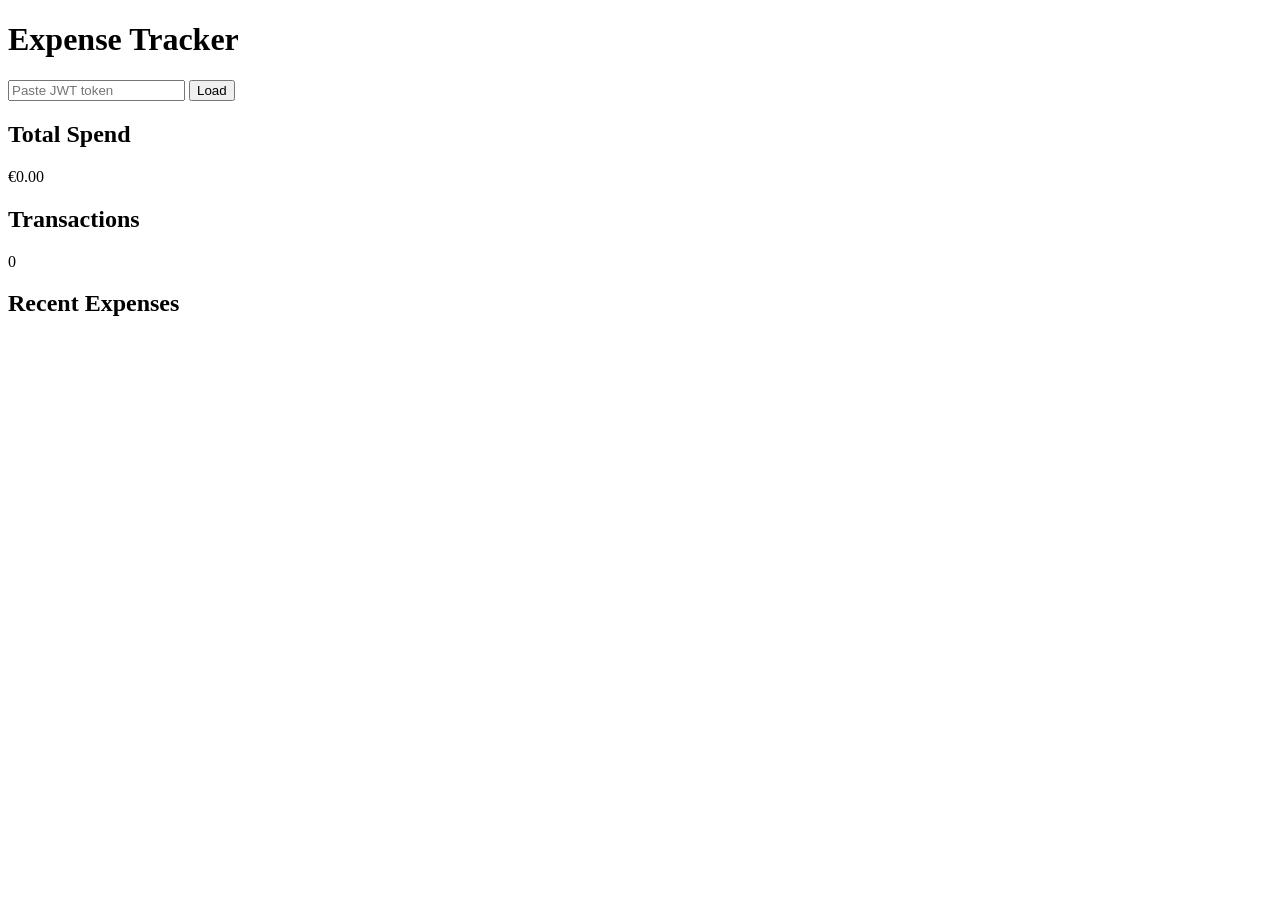
==== app/static/index.html @ 7efdbca9 "feat: add dashboard and seed/smoke scripts" ====
<!doctype html>
<html lang="en">
  <head>
    <meta charset="UTF-8" />
    <meta name="viewport" content="width=device-width, initial-scale=1.0" />
    <title>Expense Tracker Dashboard</title>
    <link rel="stylesheet" href="/dashboard/styles.css" />
  </head>
  <body>
    <header>
      <h1>Expense Tracker</h1>
      <div class="auth">
        <input id="token" type="password" placeholder="Paste JWT token" />
        <button id="load">Load</button>
      </div>
    </header>

    <main>
      <section class="summary">
        <div>
          <h2>Total Spend</h2>
          <p id="total">€0.00</p>
        </div>
        <div>
          <h2>Transactions</h2>
          <p id="count">0</p>
        </div>
      </section>

      <section class="list">
        <h2>Recent Expenses</h2>
        <div id="rows"></div>
      </section>
    </main>

    <script src="/dashboard/app.js"></script>
  </body>
</html>
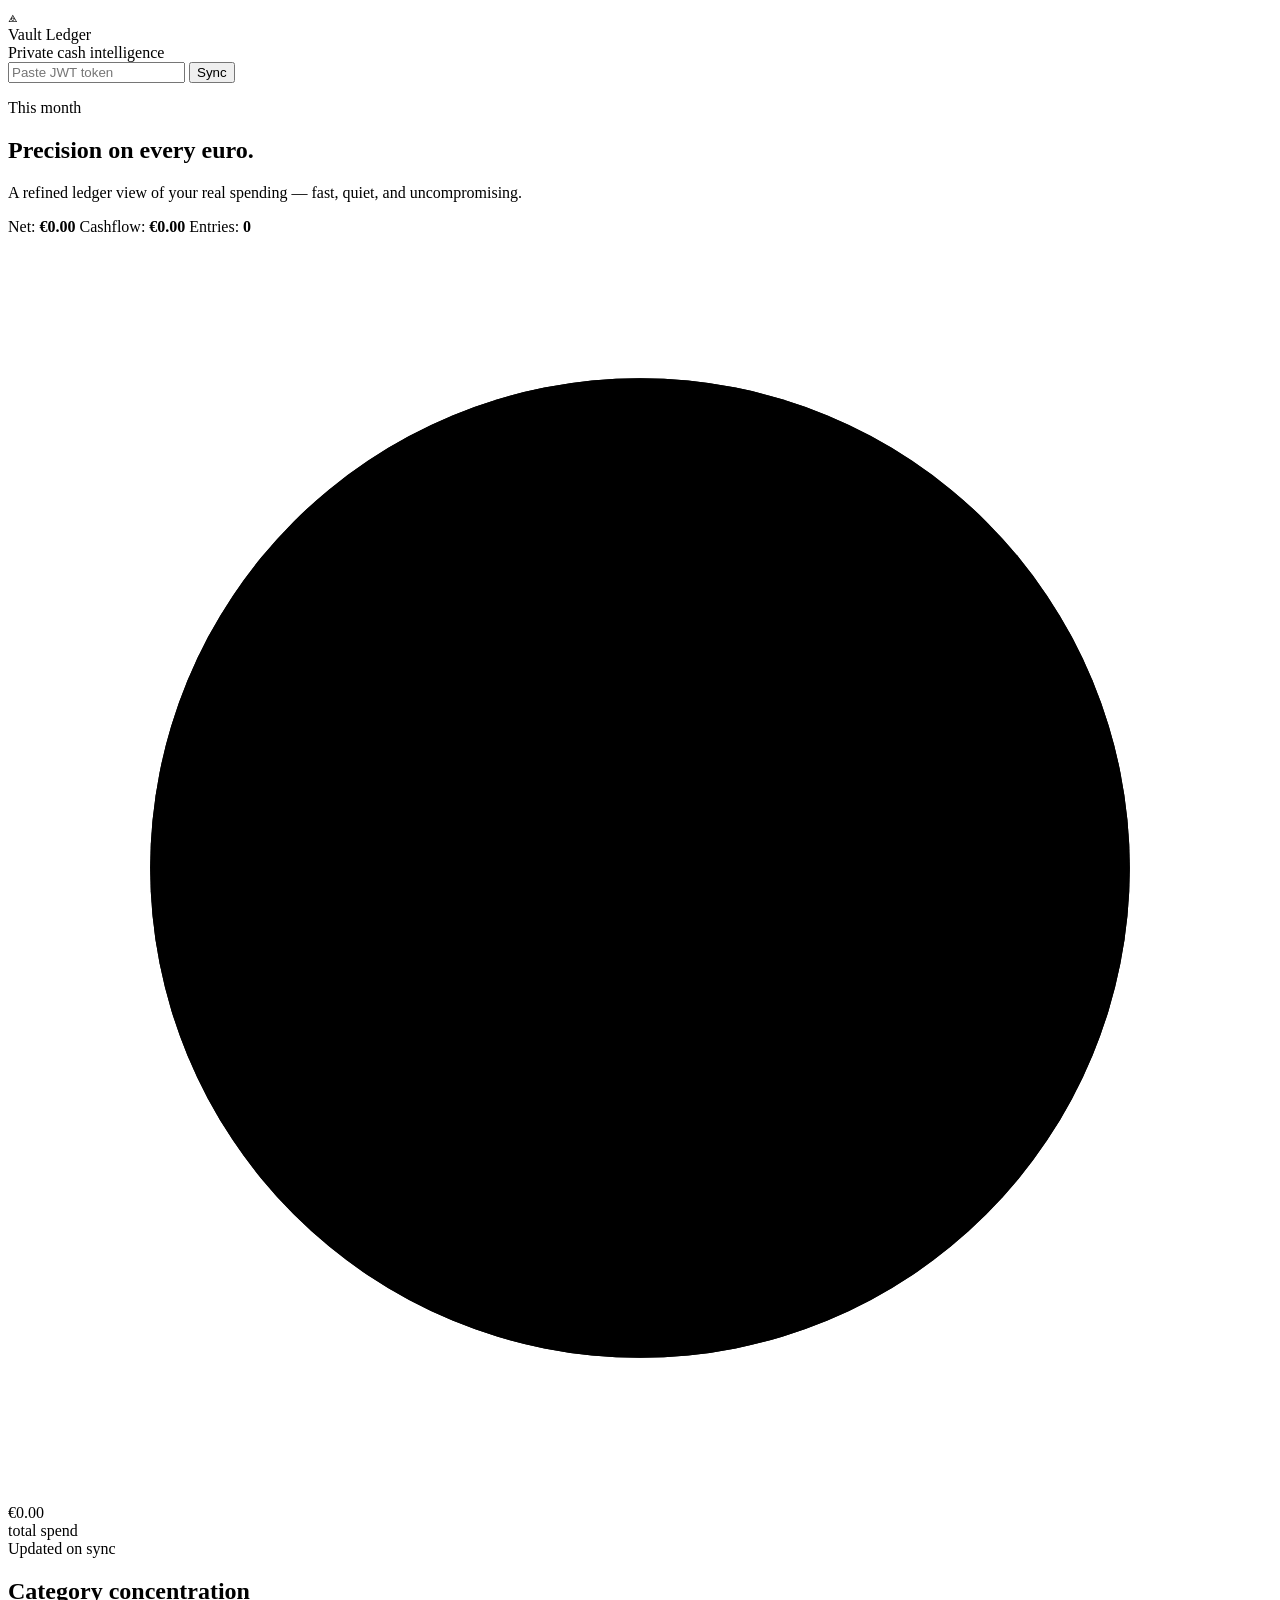
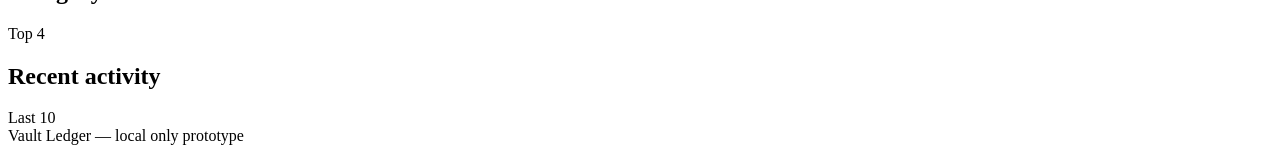
==== commit 3cb87b2a: "feat: redesign dashboard UI" ====
--- a/app/static/index.html
+++ b/app/static/index.html
@@ -3,35 +3,79 @@
   <head>
     <meta charset="UTF-8" />
     <meta name="viewport" content="width=device-width, initial-scale=1.0" />
-    <title>Expense Tracker Dashboard</title>
+    <title>Expense Tracker — Vault</title>
     <link rel="stylesheet" href="/dashboard/styles.css" />
   </head>
   <body>
-    <header>
-      <h1>Expense Tracker</h1>
+    <div class="noise"></div>
+    <div class="aura"></div>
+
+    <header class="topbar">
+      <div class="brand">
+        <div class="sigil">⟁</div>
+        <div>
+          <div class="name">Vault Ledger</div>
+          <div class="tag">Private cash intelligence</div>
+        </div>
+      </div>
+
       <div class="auth">
         <input id="token" type="password" placeholder="Paste JWT token" />
-        <button id="load">Load</button>
+        <button id="load">Sync</button>
       </div>
     </header>
 
-    <main>
-      <section class="summary">
-        <div>
-          <h2>Total Spend</h2>
-          <p id="total">€0.00</p>
+    <main class="layout">
+      <section class="hero">
+        <div class="hero-copy">
+          <p class="eyebrow">This month</p>
+          <h1>Precision on every euro.</h1>
+          <p class="lead">
+            A refined ledger view of your real spending — fast, quiet, and
+            uncompromising.
+          </p>
+          <div class="chips">
+            <span>Net: <strong id="net">€0.00</strong></span>
+            <span>Cashflow: <strong id="cashflow">€0.00</strong></span>
+            <span>Entries: <strong id="count">0</strong></span>
+          </div>
         </div>
-        <div>
-          <h2>Transactions</h2>
-          <p id="count">0</p>
+
+        <div class="hero-metric">
+          <div class="ring">
+            <svg viewBox="0 0 160 160">
+              <circle cx="80" cy="80" r="62" class="track" />
+              <circle cx="80" cy="80" r="62" class="progress" />
+            </svg>
+            <div class="ring-text">
+              <div class="big" id="total">€0.00</div>
+              <div class="small">total spend</div>
+            </div>
+          </div>
+          <div class="note">Updated on sync</div>
         </div>
       </section>
 
-      <section class="list">
-        <h2>Recent Expenses</h2>
-        <div id="rows"></div>
+      <section class="grid">
+        <article class="panel">
+          <div class="panel-head">
+            <h2>Category concentration</h2>
+            <span class="hint">Top 4</span>
+          </div>
+          <div id="categories" class="bars"></div>
+        </article>
+
+        <article class="panel">
+          <div class="panel-head">
+            <h2>Recent activity</h2>
+            <span class="hint">Last 10</span>
+          </div>
+          <div id="rows" class="rows"></div>
+        </article>
       </section>
     </main>
+
+    <footer class="footer">Vault Ledger — local only prototype</footer>
 
     <script src="/dashboard/app.js"></script>
   </body>
